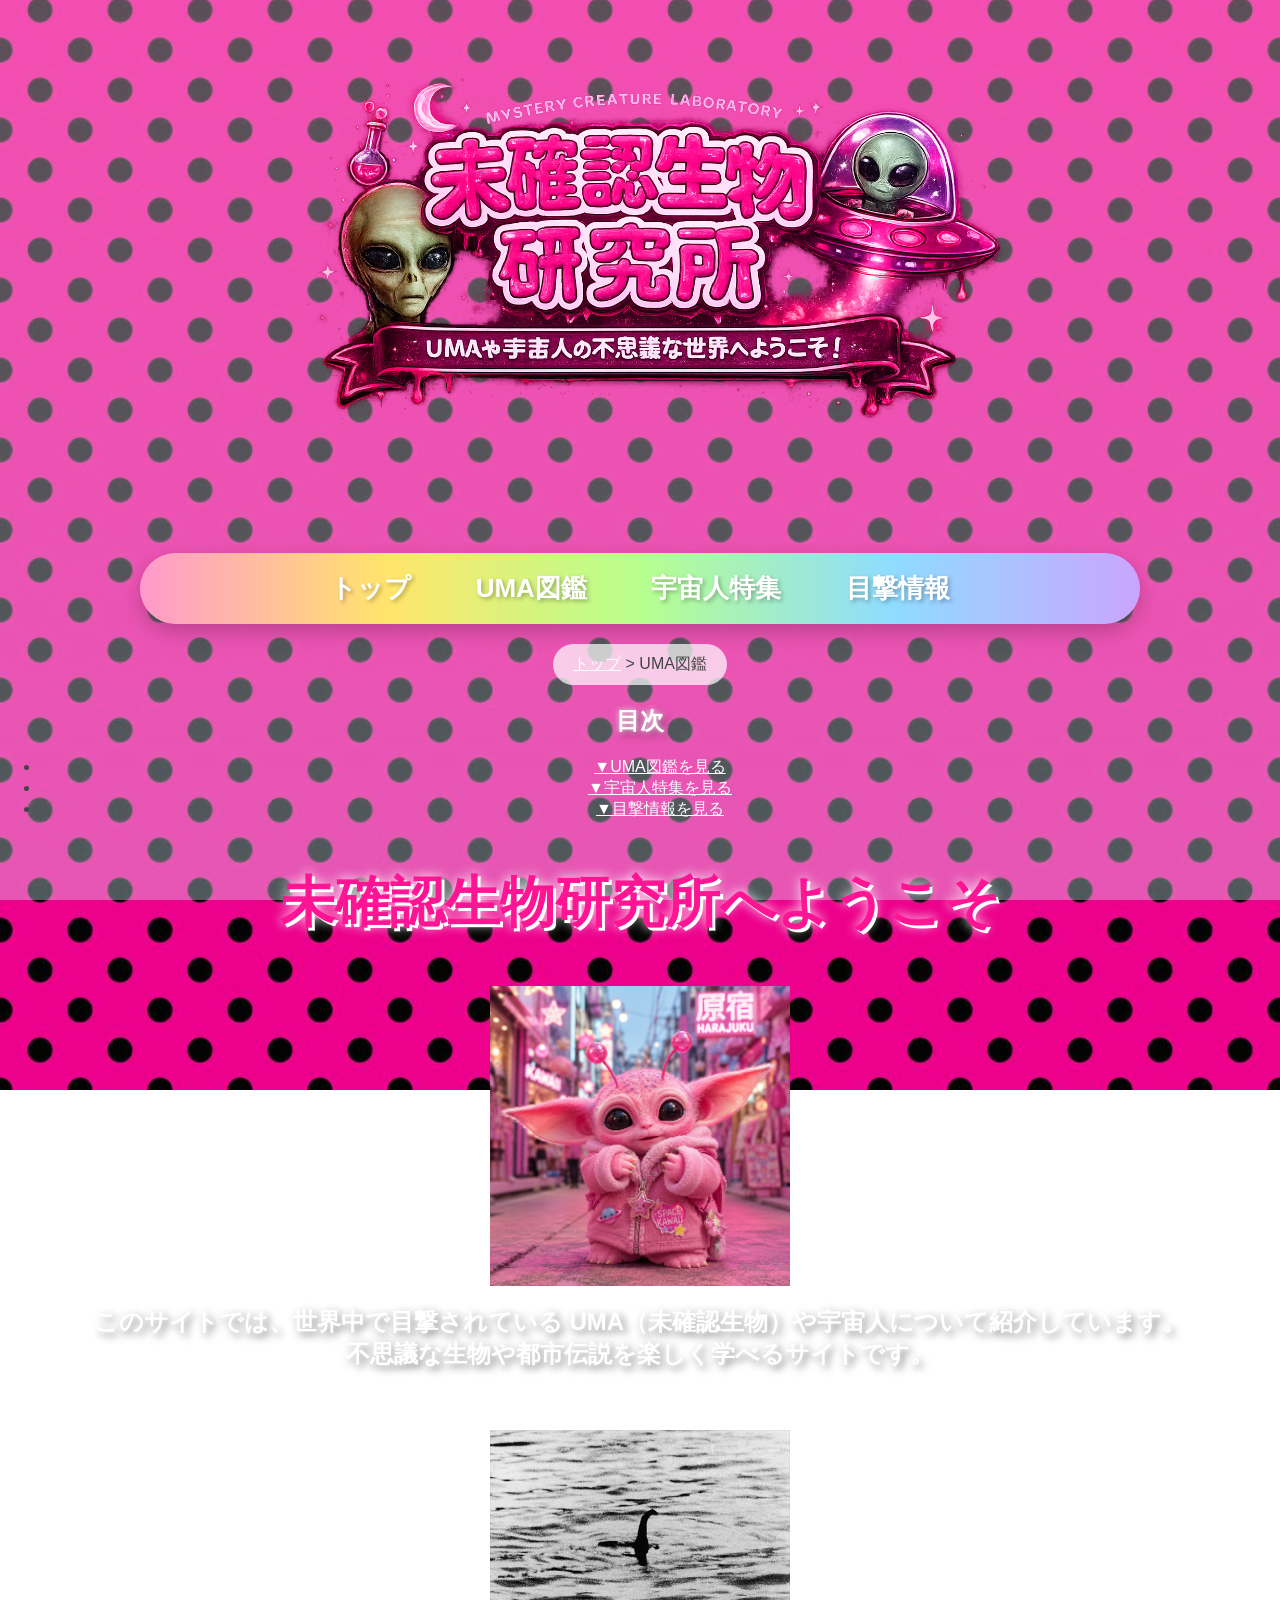
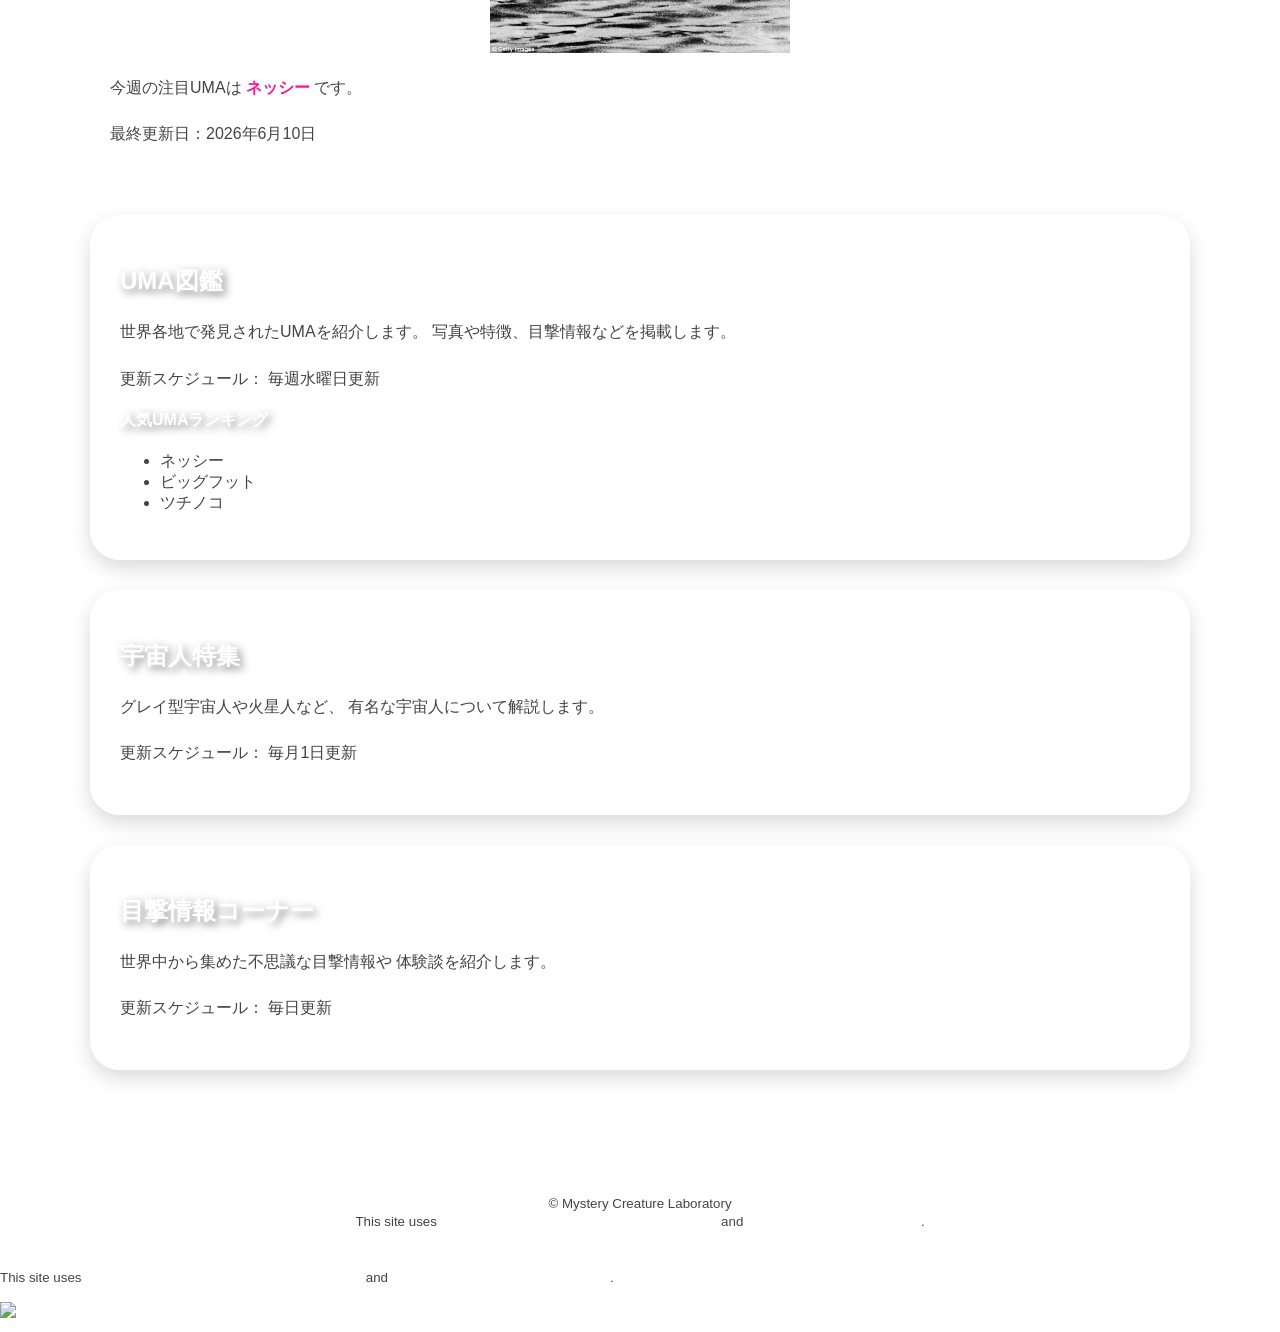
==== index.html @ 4890b100 "Add files via upload" ====
<!DOCTYPE html>
<html lang="ja">

<head>
    <meta charset="UTF-8">
    <title>未確認生物研究所：トップページ</title>
    <link rel="stylesheet" href="css/mystyle.css">
    <meta name="description" content="世界中のUMAや宇宙人、目撃情報を紹介する未確認生物研究所のWebサイトです。">
    <meta name="viewport" content="width=device-width, initial-scale=1.0">
</head>

<body>

<img src="image/logo.png"
     alt="未確認生物研究所のロゴ"
     class="logo"
      id="pagetop">

<nav>
    <ul>
        <li><a href="index.html">トップ</a></li>
        <li><a href="contents1.html">UMA図鑑</a></li>
        <li><a href="contents2.html">宇宙人特集</a></li>
        <li><a href="contents3.html">目撃情報</a></li>
    </ul>
</nav>

<ul class="breadcrumb">
    <li><a href="index.html">トップ</a></li>
    <li>&gt;</li>
    <li>UMA図鑑</li>
</ul>

<div style="text-align: center;">
    <h2>目次</h2>

    <ul class="mokuji">
        <li><a href="#zukan">▼UMA図鑑を見る</a></li>
        <li><a href="#alien">▼宇宙人特集を見る</a></li>
        <li><a href="#report">▼目撃情報を見る</a></li>
    </ul>
</div>

<article>

    <h1>未確認生物研究所へようこそ</h1>
   <img src="image/uma2.png"
     alt="ネッシー"
     class="umaimage">

<div style="text-align: center;">
<h2>
このサイトでは、世界中で目撃されている
UMA（未確認生物）や宇宙人について紹介しています。<br>
不思議な生物や都市伝説を楽しく学べるサイトです。
</h2>
</div>

   <div class="textbox">

    <img src="image/uma.jpg"
         alt="ネッシー"
         class="umaimage">

    <p>
        今週の注目UMAは
        <span class="uma">ネッシー</span>
        です。
    </p>

    <p>
        最終更新日：2026年6月10日
    </p>

</div>

    <section id="zukan">
        <h2>UMA図鑑</h2>

        <p>
            世界各地で発見されたUMAを紹介します。
            写真や特徴、目撃情報などを掲載します。
        </p>

        <p>
            更新スケジュール：
            毎週水曜日更新
        </p>

        <h3>人気UMAランキング</h3>

        <ul>
            <li>ネッシー</li>
            <li>ビッグフット</li>
            <li>ツチノコ</li>
        </ul>
    </section>

    <section id="alien">
        <h2>宇宙人特集</h2>

        <p>
            グレイ型宇宙人や火星人など、
            有名な宇宙人について解説します。
        </p>

        <p>
            更新スケジュール：
            毎月1日更新
        </p>
    </section>

    <section id="report">
        <h2>目撃情報コーナー</h2>

        <p>
            世界中から集めた不思議な目撃情報や
            体験談を紹介します。
        </p>

        <p>
            更新スケジュール：
            毎日更新
        </p>
    </section>

    <p class="sentou">
        <a href="#pagetop">▲このページの先頭へ戻る</a>
    </p>

</article>

<footer>

    <br>

    <small>&copy; Mystery Creature Laboratory</small>

    <br>

    <small>
        This site uses
        <a href="http://www.htmllint.net/html-lint/htmllint.html#" target="_blank">
            Another HTML-Lint5 Markup Validation Service
        </a>
        and
        <a href="http://jigsaw.w3.org/css-validator/#validate_by_upload" target="_blank">
            W3C CSS Validation Service
        </a>.
    </small>

</footer>

<br><small>This site uses <a href="http://www.htmllint.net/html-lint/htmllint.html#" target="_blank">
Another HTML-Lint5 Markup Validation Service</a>
and <a href="http://jigsaw.w3.org/css-validator/#validate_by_upload" target="_blank"> W3C CSS
Markup Validation Service</a>.</small>
<p>
    <a href="https://jigsaw.w3.org/css-validator/check/referer">
        <img style="border:0;width:88px;height:31px"
            src="https://jigsaw.w3.org/css-validator/images/vcss"
            alt="正当なCSSです!" />
    </a>
</p>

</body>

</html>
---- css/mystyle.css ----
@charset "utf-8";

@font-face{
    font-family:"GenJyuu";
    src:url("../font/GenJyuuGothicX-Regular.ttf") format("truetype");
}


html{
    height:100%;
}

body{
    min-height:100%;
    margin:0;
    color:#444;
    font-family:"GenJyuu","Yu Gothic",sans-serif;

    background-image:
        linear-gradient(
            rgba(255,220,245,0.35),
            rgba(220,245,255,0.35)
        ),
        url("../image/background.jpg");

    background-size:cover;
    background-position:center;
    background-repeat:no-repeat;
    background-attachment:fixed;
}

header{
    background:none;
    text-align:center;
    padding:20px;
}

.logo{
    width:800px;
    max-width:100%;
    display:block;
    margin:auto;
}

header h1{
    font-size:55px;
    color:#ff00e6;
    text-shadow:
        3px 3px 0 white,
        0 0 12px white;
}


nav{
    width:90%;
    max-width:1000px;
    margin:20px auto;

    background:linear-gradient(
        to right,
        #ff99cc,
        #ffe56b,
        #b7ff8d,
        #8fdcff,
        #caa5ff
    );

    border-radius:50px;
    box-shadow:0 8px 20px rgba(0,0,0,.2);
}

nav ul{
    list-style:none;
    margin:0;
    padding:0;
    text-align:center;
}

nav li{
    display:inline-block;
    padding:18px 30px;
}

nav a{
    text-decoration:none;
    color:white;
    font-size:26px;
    font-weight:bold;
    text-shadow:2px 2px 4px rgba(0,0,0,.3);
}

a:link{
    color:white;
}

a:visited{
    color:#ff00ff;
}

a:hover{
    color:yellow;
}

a:active{
    color:red;
}


.breadcrumb{
    width:fit-content;
    margin:20px auto;
    padding:10px 20px;

    background:rgba(255,255,255,.7);

    border-radius:30px;
}

.breadcrumb li{
    display:inline;
}



article{
    width:90%;
    max-width:1100px;
    margin:30px auto;
}

article h1{
    text-align:center;
    font-size:55px;
    color:#ff1493;
    text-shadow:
        3px 3px 0 white,
        0 0 12px white;
}

.intro{
    font-size:20px;
    text-align:center;
}


.point{
    background: rgba(255,250,220,0.9);
    padding:25px;
    border-radius:25px;
    box-shadow:0 5px 15px rgba(0,0,0,0.15);
    overflow:hidden;
}

.uma{
    color:#ff1493;
    font-weight:bold;
}


section{
    background:rgba(255,255,255,.82);
    backdrop-filter:blur(8px);

    margin-top:30px;
    padding:30px;

    border-radius:30px;

    box-shadow:0 8px 20px rgba(0,0,0,.15);
}

h2{
    color:#ffffff;
    font-size:24px;
    font-weight:bold;

    text-shadow:
        0 0 6px #ffffff,
        3px 3px 8px rgba(0,0,0,.6);

    margin-bottom:20px;
}

h3{
    color:#ffffff;
    font-size:16px;
    font-weight:bold;

    text-shadow:
        0 0 6px #ffffff,
        3px 3px 8px rgba(0,0,0,.6);

    margin-bottom:20px;
}

p{
    line-height:1.9;
}


.umaimage{
    width:450px;
    max-width:100%;
    display:block;
    margin:20px auto;
}

.point-img{
    float:right;
    width:220px;
    margin-left:20px;
    margin-bottom:10px;
    border-radius:20px;
    box-shadow:0 5px 15px rgba(0,0,0,.3);
}

.uma-list{
    list-style-image:url("../image/star.png");
}


.sentou{
    clear:both;
    text-align:right;
}


footer{
    background:rgba(255,255,255,.8);
    text-align:center;
    padding:20px;
    margin-top:40px;
}


@media(max-width:959px){

    nav li{
        display:block;
        padding:15px;
    }

    nav a{
        font-size:20px;
    }

    article h1{
        font-size:38px;
    }

    h2{
        font-size:28px;
    }

    .point-img{
        float:none;
        display:block;
        width:100%;
        margin:auto;
    }
}

.textbox{
    background:rgba(255,255,255,0.75);
    padding:20px;
    border-radius:20px;
    margin:20px 0;
}

.umaimage{
    width:300px;
    max-width:100%;
    display:block;
    margin:20px auto;
}


@media print{

body{
    background:white;
    color:black;
}

nav,
footer{
    display:none;
}

section{
    box-shadow:none;
    background:white;
}

}
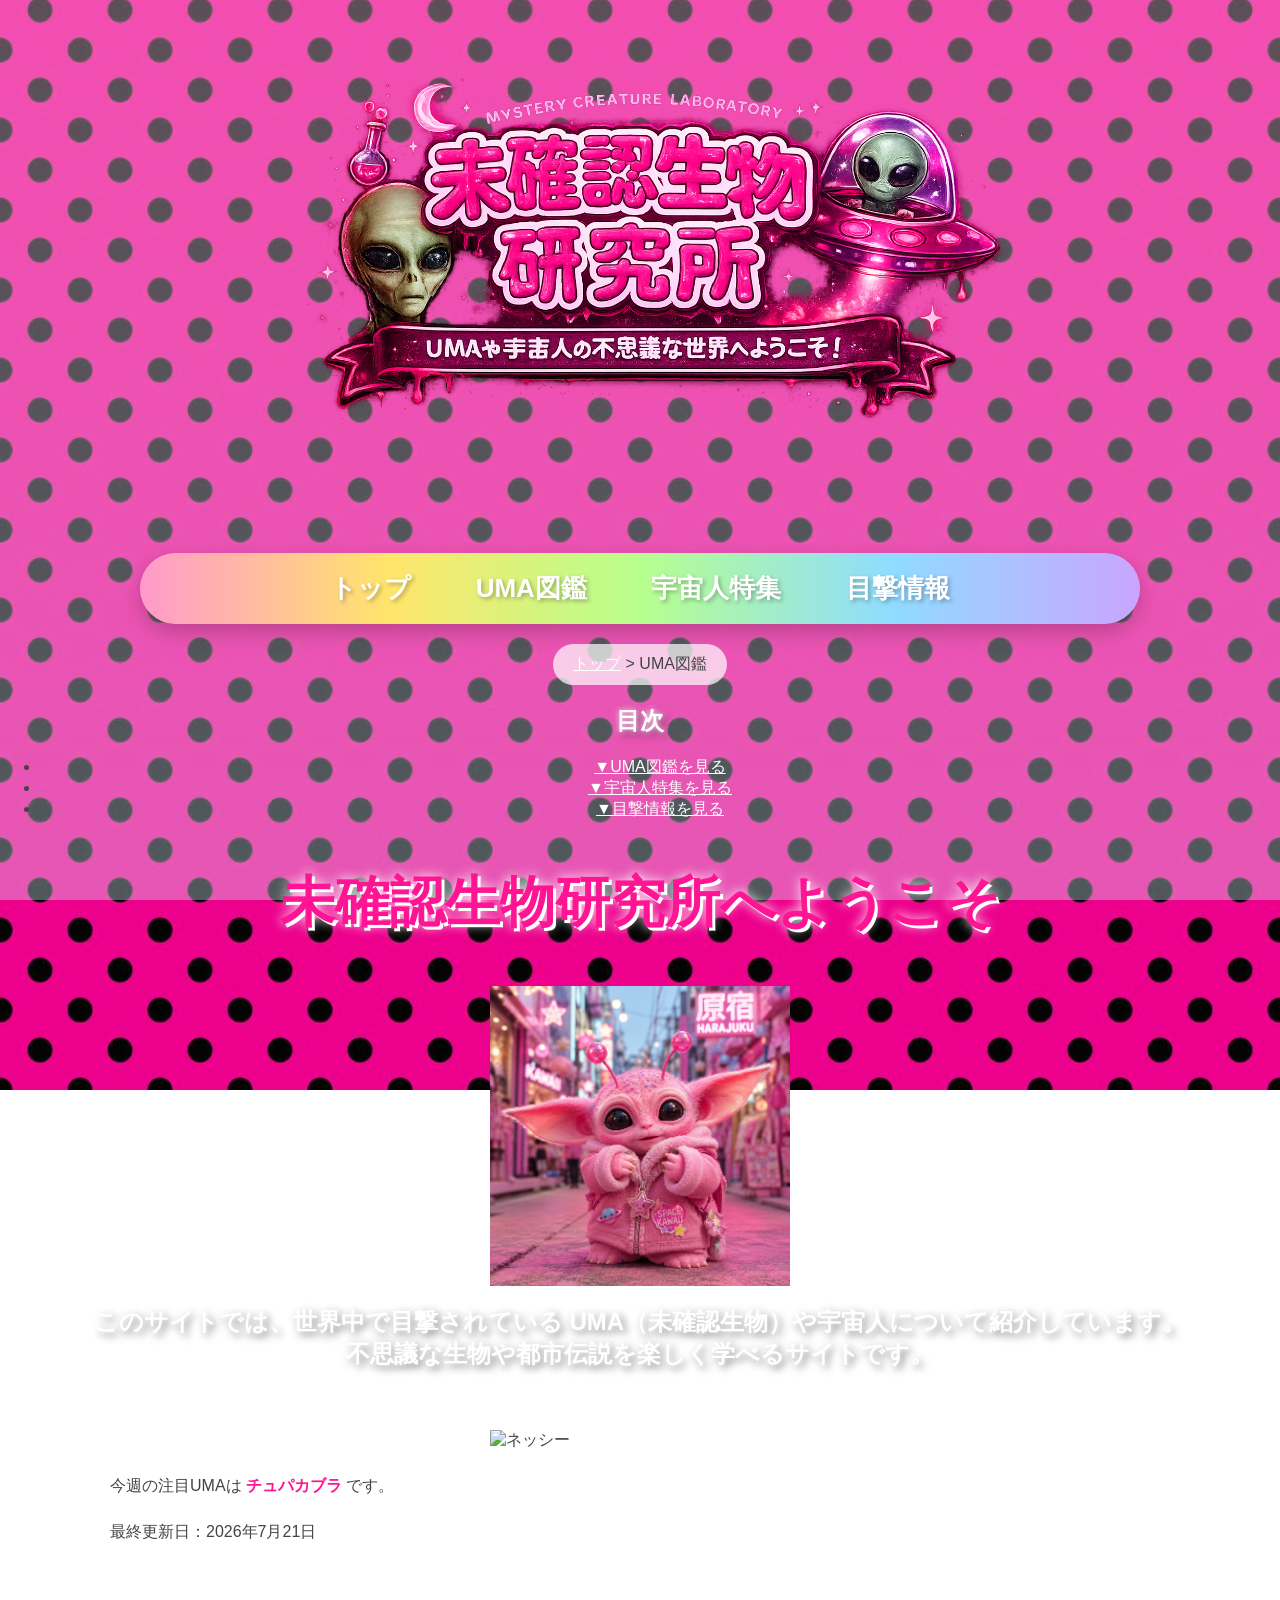
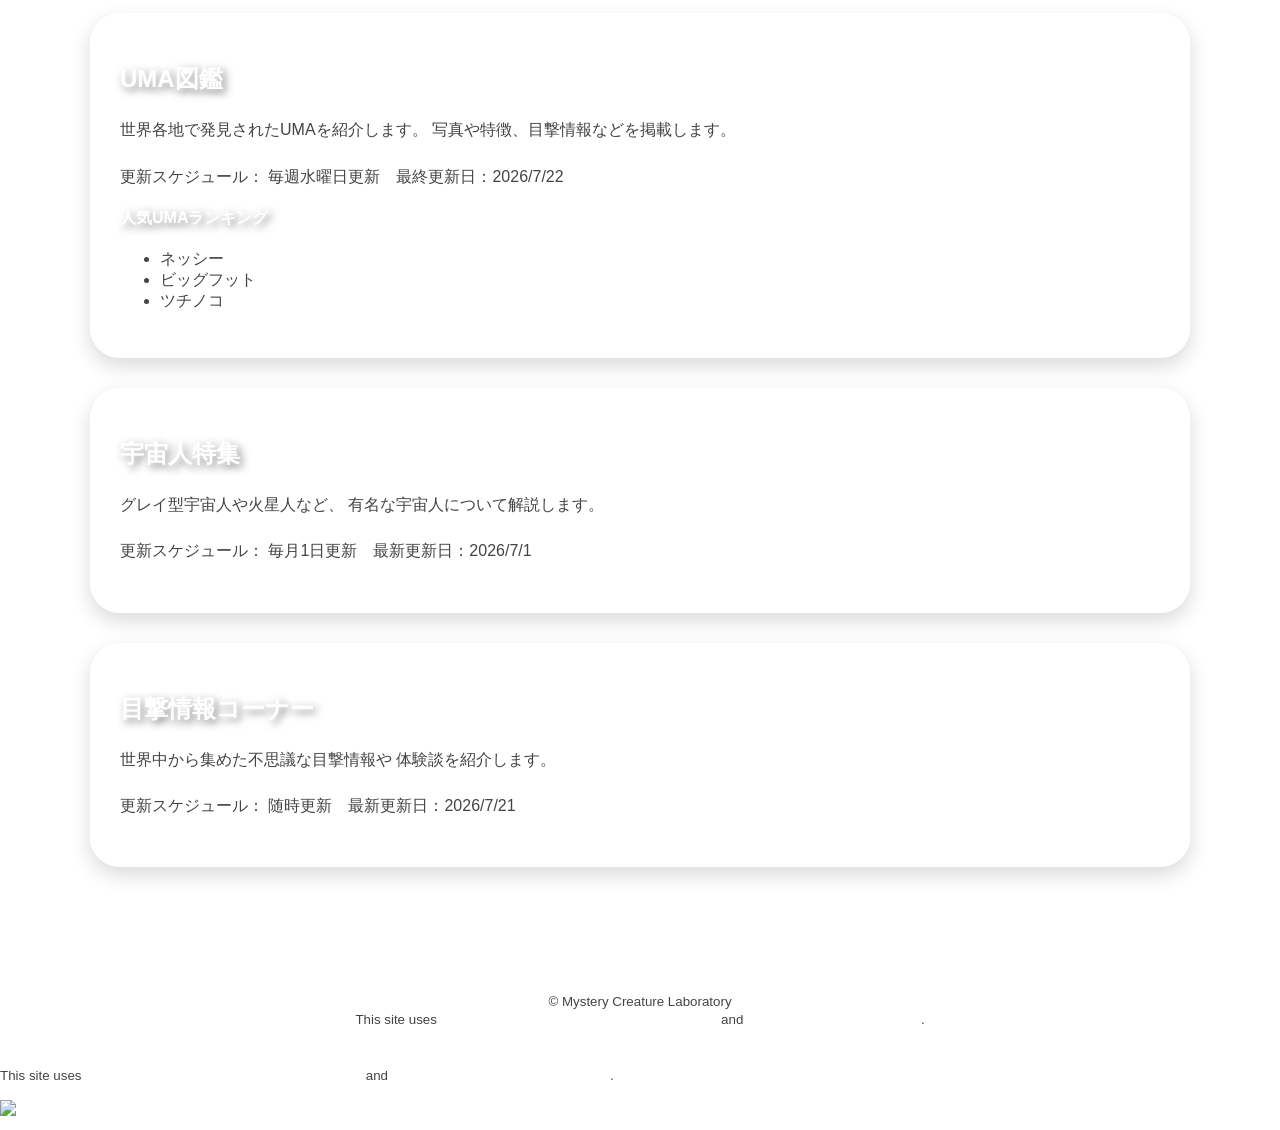
==== commit ca7a0534: "Add files via upload" ====
--- a/index.html
+++ b/index.html
@@ -58,18 +58,18 @@
 
    <div class="textbox">
 
-    <img src="image/uma.jpg"
+    <img src="image/uma3.png"
          alt="ネッシー"
          class="umaimage">
 
     <p>
         今週の注目UMAは
-        <span class="uma">ネッシー</span>
+        <span class="uma">チュパカブラ</span>
         です。
     </p>
 
     <p>
-        最終更新日：2026年6月10日
+        最終更新日：2026年7月21日
     </p>
 
 </div>
@@ -84,7 +84,7 @@
 
         <p>
             更新スケジュール：
-            毎週水曜日更新
+            毎週水曜日更新　最終更新日：2026/7/22
         </p>
 
         <h3>人気UMAランキング</h3>
@@ -106,7 +106,7 @@
 
         <p>
             更新スケジュール：
-            毎月1日更新
+            毎月1日更新　最新更新日：2026/7/1
         </p>
     </section>
 
@@ -120,7 +120,7 @@
 
         <p>
             更新スケジュール：
-            毎日更新
+            随時更新　最新更新日：2026/7/21
         </p>
     </section>
 
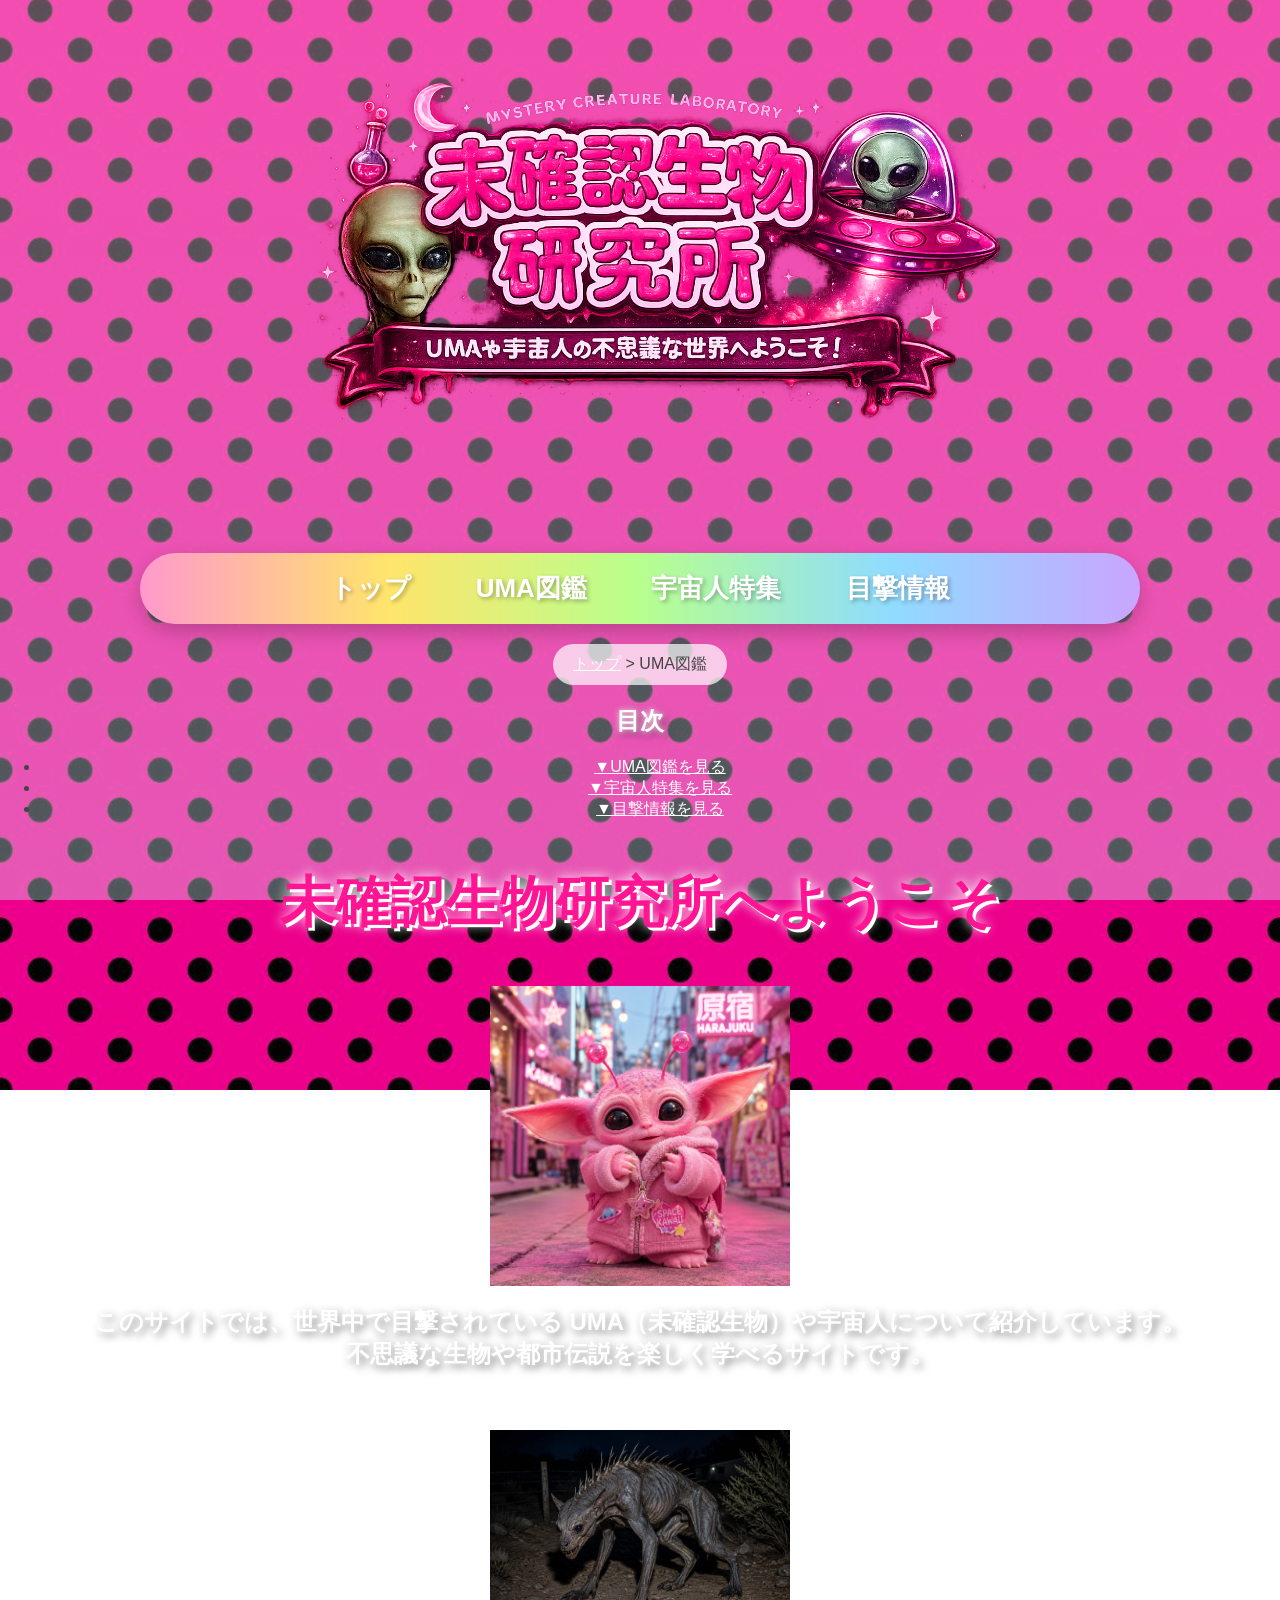
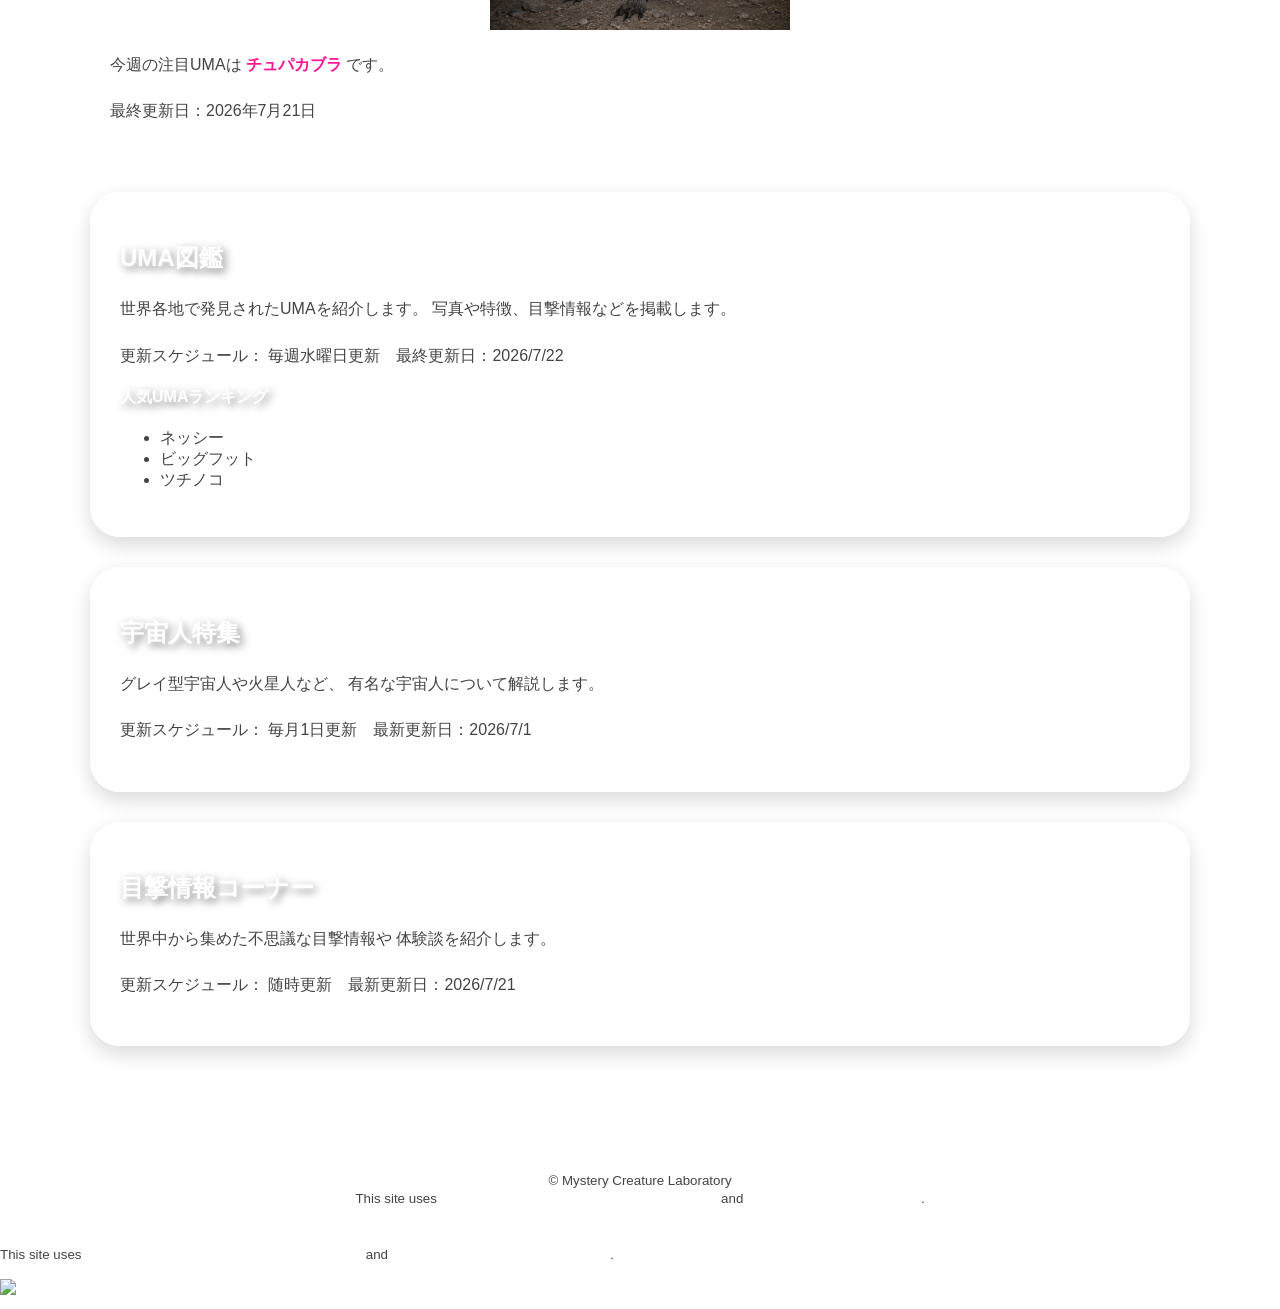
==== commit d392906e: "Add files via upload" ====
--- a/index.html
+++ b/index.html
@@ -45,7 +45,7 @@
 
     <h1>未確認生物研究所へようこそ</h1>
    <img src="image/uma2.png"
-     alt="ネッシー"
+     alt="グローグ風"
      class="umaimage">
 
 <div style="text-align: center;">
@@ -59,7 +59,7 @@
    <div class="textbox">
 
     <img src="image/uma3.png"
-         alt="ネッシー"
+         alt="チュパカブラ"
          class="umaimage">
 
     <p>
